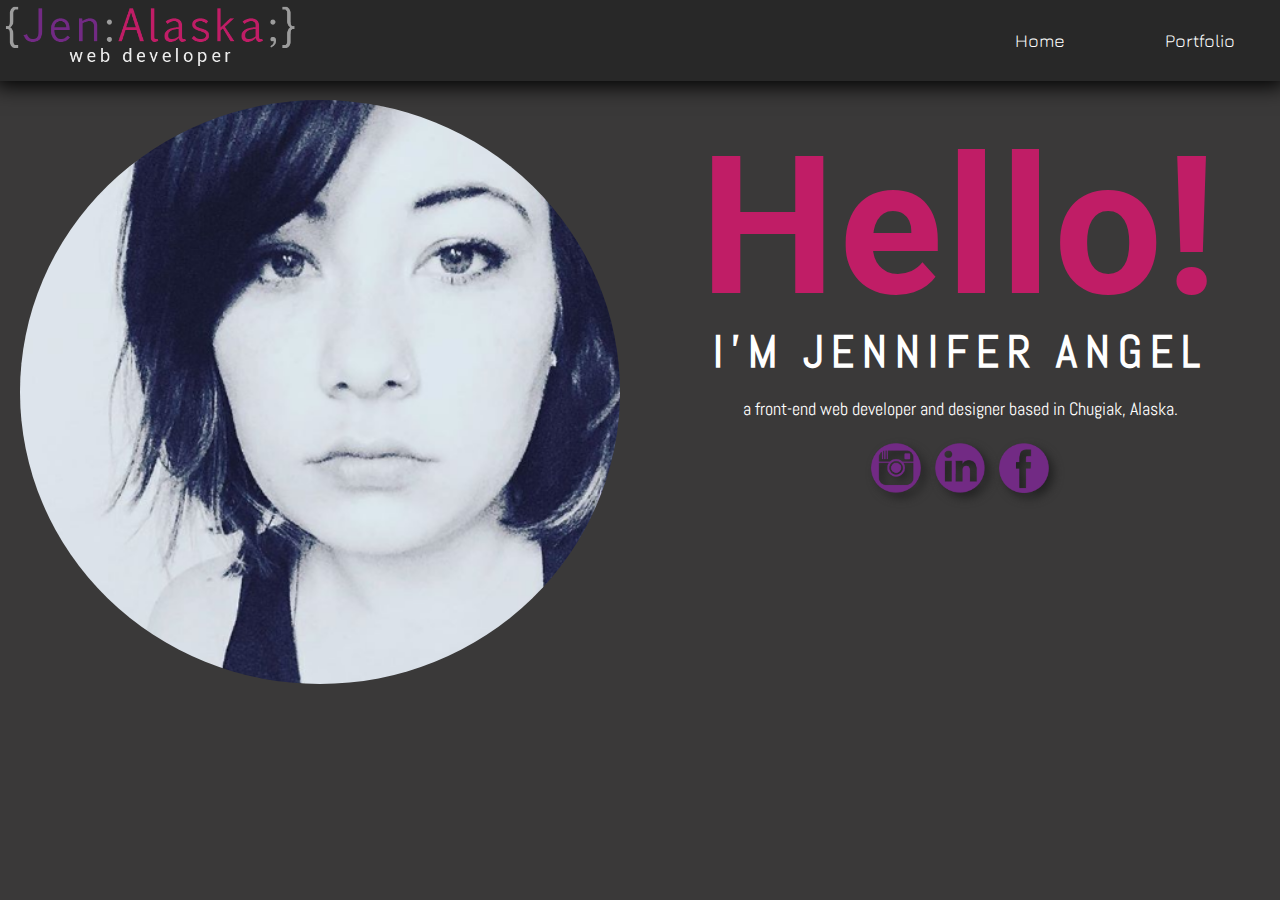
==== index.html @ 732a84b6 "?" ====
<!DOCTYPE html>
<html lang="en">
<head>
	<title>Jen Alaska's Portfolio</title>
  <meta charset="utf-8">
  <meta name="viewport" content="width=device-width,initial-scale=1">
  <!-- style links -->
  <link href="https://fonts.googleapis.com/css?family=Abel|Jura|Roboto" rel="stylesheet" type="text/css">
  <link rel="stylesheet" type="text/css" href="stylesheet.css">
	<link rel="stylesheet" type="text/css" href="responsive.css">
</head>
<body>
<header class="header">
		<div class="navigate">
			<img class="logo" src="images/logo2.png" alt="Jen Alaska Logo">
			<a href="Portfolio.html">Portfolio</a>
			<a href="index.html">Home</a>
		</div>
</header>
<div class="container">
	  <div class="itsme">
		 <img src="images/me.png" class="responsive" alt="picture of Jen">
	  </div>

    <div class="intro">
			<h1>Hello!</h1><p>
			<h2>I'm Jennifer Angel</h2>
			<p>a front-end web developer and designer based in Chugiak, Alaska.
			<p>
<!-- Scoial media icons are from "http://www.blogginglearn.com/2016/08/free-social-media-icons-font-and-images.html" where the creator stated they were free for any use, commerical or personal. -->
				<a href="https://www.instagram.com/JenAlaska" target="_blank"><img src="images/ig.png" class="social" alt="instagram icon"></a>
				<a href="https://www.linkedin.com/in/jenalaska" target="_blank"><img src="images/in.png" class="social" alt="linked in icon"></a>
				<a href="https://www.facebook.com/Jenangelx" target="_blank"><img src="images/fb.png" class="social" alt="facebook icon"></a>
    </div>
</div>


</body>
</html>
---- stylesheet.css ----
body, html {
  margin: 0;
  padding: 0;
  width: 100%;
}

body {
  font-family: 'Abel',sans-serif;
  font-size: 12px;
  color: #000000;
  background-color: #3a3939;
  text-align: center;
}


/* Hello fade in */

@keyframes fade {
  from {color: #3a3939;}
  to {color: #c01d66;}
}

h1 {
  font-family: 'Roboto', sans-serif;
  font-size: 15vw;
  line-height: 20vw;
  margin: 0;
  display: block;
  color: #c01d66;
  letter-spacing: 3px;
  animation-name: fade;
  animation-duration: 3s;
  animation-fill-mode: forwards;
}

h2 {
  font-family: inherit;
  margin-top: -50px;
  margin-bottom: 10px;
  font-size: 45px;
  line-height: 55px;
  text-transform: uppercase;
  color:#fff;
  letter-spacing: 8px;
}

/* Portrait size control */

.responsive {
  width: 100%;
  max-width: 600px;
  height: auto;
}

.social {
  width: 50px;
  margin: 5px;
  filter: drop-shadow(5px 5px 5px #222);
}

.header {
  min-height: 72px;
  position:fixed;
  width: 100%;
  margin-left: auto;
  margin-right: auto;
  top: 0px;
  left: 0px;
  box-shadow: 0 0 20px 5px #000000;
  z-index: 99;
}

.logo {
  height: 72px;
  vertical-align: top;
  float: left;
}

.navigate {
	width: 100%;
	background-color: #282828;
	overflow: hidden;
	font-size: 1.5em;
	z-index: 98;
	text-align: center;
}

.navigate a {
	display: inline-block;
  font-family: 'Jura', sans-serif;
  text-align: center;
	color: #fff;
	background-color: #282828;
  padding: 30px 16px;
	width: 10%;
  text-decoration: none;
  float: right;
}

.navigate a:hover {
	color: #c01d66;
}

/* Homepage container */

.container {
  width: 100%;
  margin-left: auto;
  margin-right: auto;
  display: flex;
  margin-top: 100px;
}

/* Page Titles*/

.title {
  width: 100%;
  margin-left: auto;
  margin-right: auto;
  margin-top: 150px;
}

.itsme, .intro {
  width: 50%;
}

.itsme img{
  border-radius: 50%;
  display: block;
  margin-left: auto;
  margin-right: auto;
}

.intro p{
  font-size: 1.5em;
  color: #fff;
  text-align: center;
}

/* Portfolio Container */

.flex-container {
  width: 100%;
  margin-left: auto;
  margin-right: auto;
  display: flex;
  flex-wrap: wrap;
  justify-content: center;

}

.projectcont {
  position: relative;
  width: 30%;
  margin: 10px;

}

.image {
  display: block;
  width: 100%;
  height: auto;
}

/* portfolio hover effect - inspired by the w3schools tutorial on image overlays */

.overlay {
  position: absolute;
  height: 0;
  width: 100%;
  bottom: 0;
  left: 0;
  right: 0;
  overflow: hidden;
  opacity: 0;
  transition: .1s ease-out;
  background: rgba(0, 0, 0, .8);
  border-top: 2px solid #722a84;
}

.projectcont:hover .overlay {
  height: 30%;
  opacity: 1;
}

.text {
  color: #fff;;
  font-size: 16px;
  position: absolute;
  top: 50%;
  left: 50%;
  transform: translate(-50%, -50%);
  text-align: center;
}
---- responsive.css ----
.container{
  display: flex;
  flex-wrap: wrap;
}


@media screen and (max-width:760px) {

.header{
  min-height: 40px;
}


.navigate a{
  width: 50px;
  padding: 15px;
}

.logo{
  height: 40px;
}

.itsme{
  width:100%;
  order:-1;
}

.intro, .projectcont{
  width:100%;
}

.row{
  display: inline;
}

}

@media screen and (min-width:761px) and (max-width:919px) {

.header{
  min-height: 40px;
}

.navigate a{
  width: 80px;
  padding: 25px;
}

.logo{
  height: 70px;
}

.itsme{
  width:100%;
  order:-1;
}

.intro{
  width:100%;
}

.projectcont{
  width:40%;
}

}
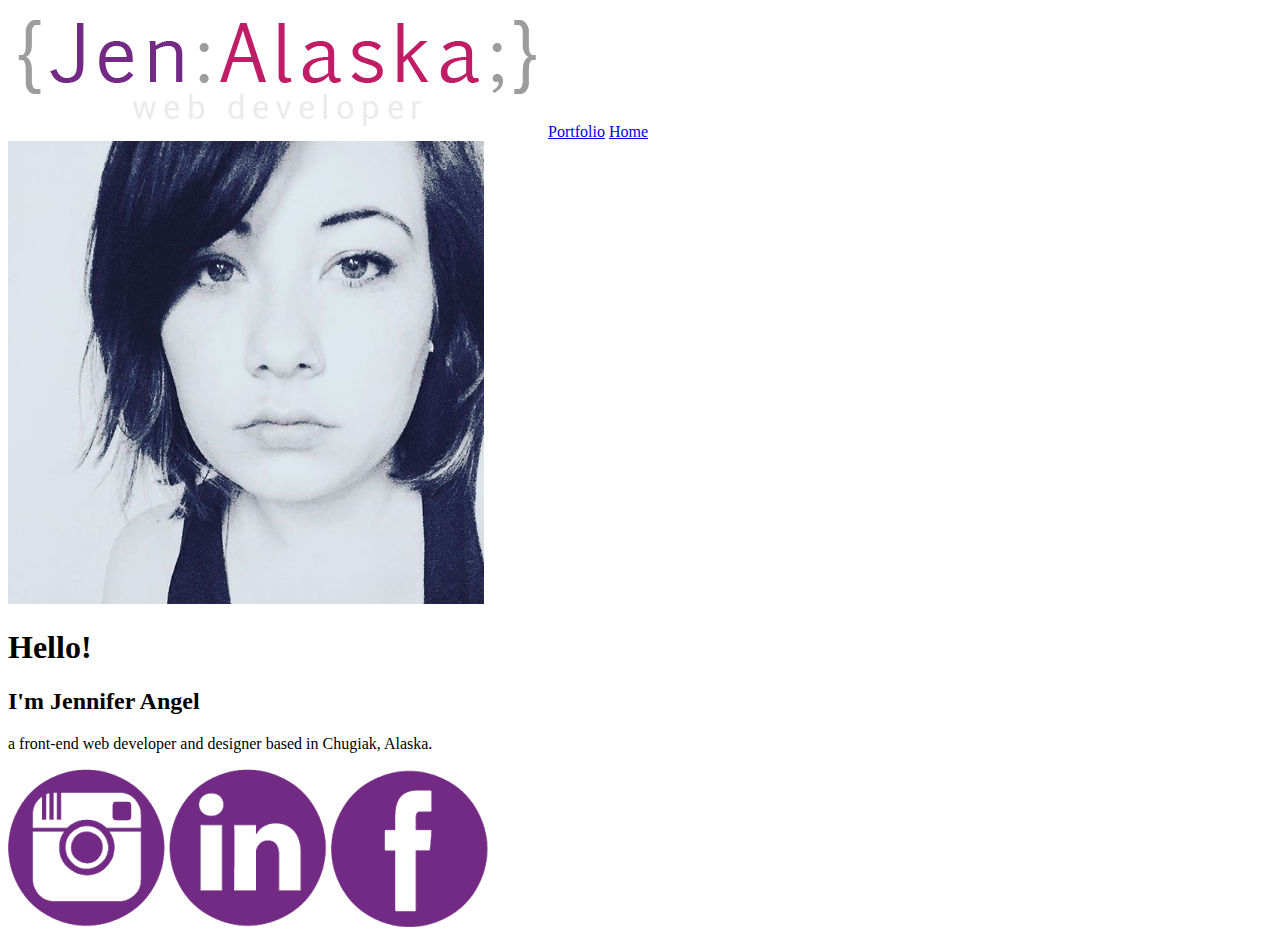
==== commit ce082dcc: "Update index.html" ====
--- a/index.html
+++ b/index.html
@@ -2,38 +2,29 @@
 <html lang="en">
 <head>
 	<title>Jen Alaska's Portfolio</title>
-  <meta charset="utf-8">
-  <meta name="viewport" content="width=device-width,initial-scale=1">
-  <!-- style links -->
-  <link href="https://fonts.googleapis.com/css?family=Abel|Jura|Roboto" rel="stylesheet" type="text/css">
-  <link rel="stylesheet" type="text/css" href="stylesheet.css">
-	<link rel="stylesheet" type="text/css" href="responsive.css">
+	<meta charset="utf-8">
+	<meta content="width=device-width,initial-scale=1" name="viewport"><!-- style links -->
+	<link href="https://fonts.googleapis.com/css?family=Abel|Jura|Roboto" rel="stylesheet" type="text/css">
+	<link href="css/stylesheet.css" rel="stylesheet">
+	<link href="css/responsive.css" rel="stylesheet">
 </head>
 <body>
-<header class="header">
+	<header class="header">
+
 		<div class="navigate">
-			<img class="logo" src="images/logo2.png" alt="Jen Alaska Logo">
-			<a href="Portfolio.html">Portfolio</a>
-			<a href="index.html">Home</a>
+			<img alt="Jen Alaska Logo" class="logo" src="images/logo2.png"> <a href="Portfolio.html">Portfolio</a> <a href="index.html">Home</a>
 		</div>
-</header>
-<div class="container">
-	  <div class="itsme">
-		 <img src="images/me.png" class="responsive" alt="picture of Jen">
-	  </div>
-
-    <div class="intro">
-			<h1>Hello!</h1><p>
+	</header>
+	<div class="container">
+		<div class="itsMe"><img alt="picture of Jen" class="responsive" src="images/me.png"></div>
+		<div class="intro">
+			<h1>Hello!</h1>
+			<p></p>
 			<h2>I'm Jennifer Angel</h2>
-			<p>a front-end web developer and designer based in Chugiak, Alaska.
-			<p>
-<!-- Scoial media icons are from "http://www.blogginglearn.com/2016/08/free-social-media-icons-font-and-images.html" where the creator stated they were free for any use, commerical or personal. -->
-				<a href="https://www.instagram.com/JenAlaska" target="_blank"><img src="images/ig.png" class="social" alt="instagram icon"></a>
-				<a href="https://www.linkedin.com/in/jenalaska" target="_blank"><img src="images/in.png" class="social" alt="linked in icon"></a>
-				<a href="https://www.facebook.com/Jenangelx" target="_blank"><img src="images/fb.png" class="social" alt="facebook icon"></a>
-    </div>
-</div>
-
-
+			<p>a front-end web developer and designer based in Chugiak, Alaska.</p>
+			<p><!-- Scoial media icons are from "http://www.blogginglearn.com/2016/08/free-social-media-icons-font-and-images.html" where the creator stated they were free for any use, commerical or personal. -->
+			 <a href="https://www.instagram.com/JenAlaska" target="_blank"><img alt="instagram icon" class="social" src="images/ig.png"></a> <a href="https://www.linkedin.com/in/jenalaska" target="_blank"><img alt="linked in icon" class="social" src="images/in.png"></a> <a href="https://www.facebook.com/Jenangelx" target="_blank"><img alt="facebook icon" class="social" src="images/fb.png"></a></p>
+		</div>
+	</div>
 </body>
 </html>
